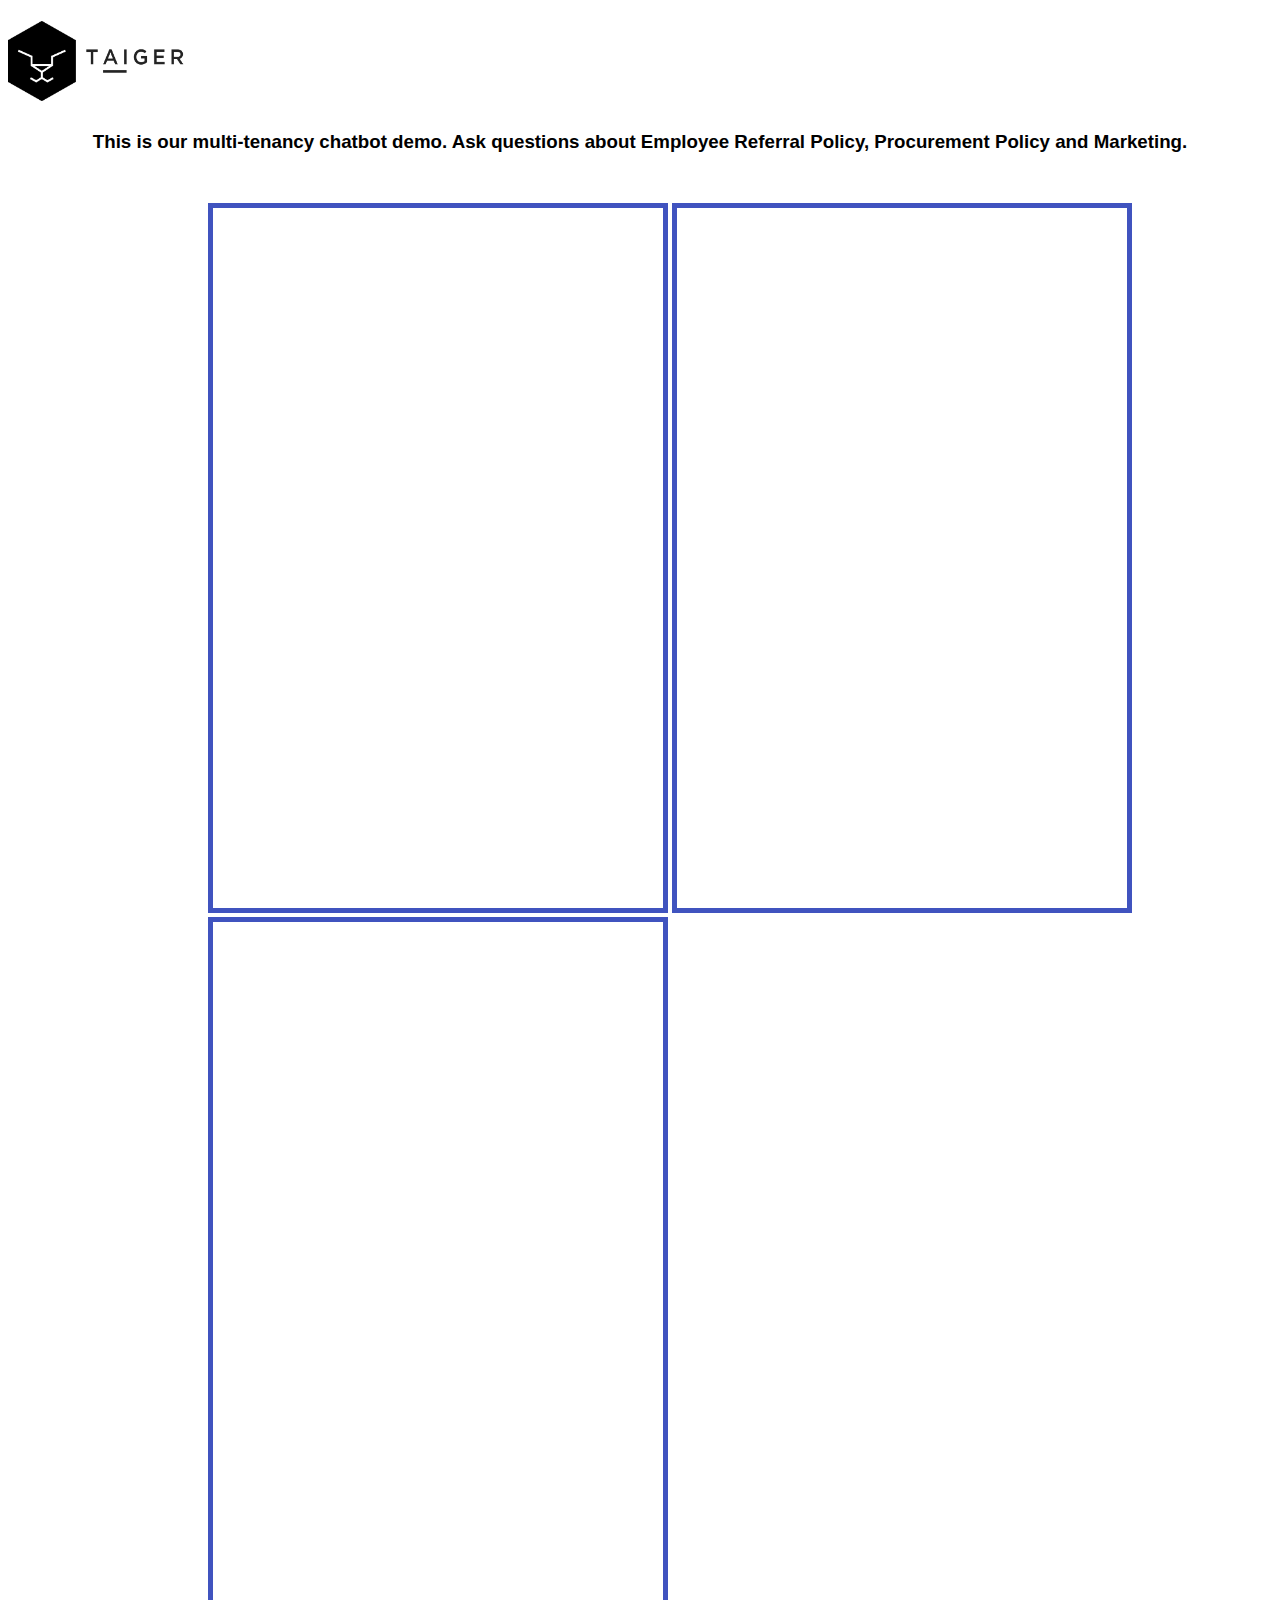
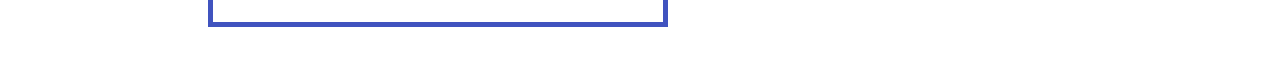
==== main.html @ fe9a47c8 "second commit" ====
<!DOCTYPE html>
<html lang="en">
  <head>
    <meta charset="UTF-8" />
    <meta name="viewport" content="width=device-width, initial-scale=1" />
    <title>TAIGER CONVERSE DEMO PORTAL</title>
    <link rel="stylesheet" href="css/style-main.css" />
    <link
      type="text/css"
      rel="stylesheet"
      href="https://fonts.googleapis.com/css?family=Lato"
    />
  </head>

  <body>
    <h1 class="mb-0 site-logo">
      <a href="https://taiger.com" class="h2 mb-0"
        ><img
          src="img/Horizontal taiger black logo.png"
          alt="Taiger Logo"
          width="180"
          height="80"
        />
      </a>
    </h1>
    <h3 align="center">
      This is our multi-tenancy chatbot demo. Ask questions about Employee
      Referral Policy, Procurement Policy and Marketing.
    </h3>
    <div class="chatbot">
      <iframe
        class="frame"
        width="350"
        height="600"
        src="https://iconverse-demo.taiger.io/iconverse-bot-server/base/chat-app/index.html?botId=0661a78a-05e3-421a-ae4f-6896ded4c8fe&server=/iconverse-bot-server/"
      ></iframe>

      <iframe
        class="frame"
        width="350"
        height="600"
        src="https://iconverse-demo.taiger.io/iconverse-bot-server/base/chat-app/index.html?botId=4d15f9cd-99e6-4c84-9ec1-6804da60ccd0&server=/iconverse-bot-server/"
      ></iframe>

      <iframe
        class="frame"
        width="350"
        height="600"
        src="https://iconverse-demo.taiger.io/iconverse-bot-server/base/chat-app/index.html?botId=c4a4cdaf-a4e9-4086-821d-6806519a893c&server=/iconverse-bot-server/"
      ></iframe>
    </div>
  </body>
</html>
---- css/style-main.css ----
body {
  font-family: Arial;
}
ul {
  list-style-type: none;
  margin: 0;
  padding: 0;
  overflow: hidden;
  background-color: #333;
}

li {
  float: left;
}

li a {
  display: block;
  color: white;
  text-align: center;
  padding: 14px 16px;
  text-decoration: none;
}

li a:hover {
  background-color: #111;
}
button {
  color: #ffffff;
  font-size: 13px;
  line-height: 55px;
  height: 55px;
  font-style: normal;
  font-weight: 900;
  font-family: Lato;
  letter-spacing: 1px;
  text-transform: uppercase;
  border-width: 0px;
  border-radius: 0px;
  -moz-border-radius: 0px;
  -webkit-border-radius: 0px;
  background-color: #007078;
  margin-bottom: 10px;
}

button:hover {
  background-color: #283033;
}
.chatbot {
  display: block;
  margin: 50px auto;
  padding-left: 200px;
  // text-align: center;
}
//body {
//  background-color: #333;
//}
.frame {
  border: 5px solid #4053bf;
  padding-top: 50px;
  padding-right: 50px;
  padding-bottom: 50px;
  padding-left: 50px;
}
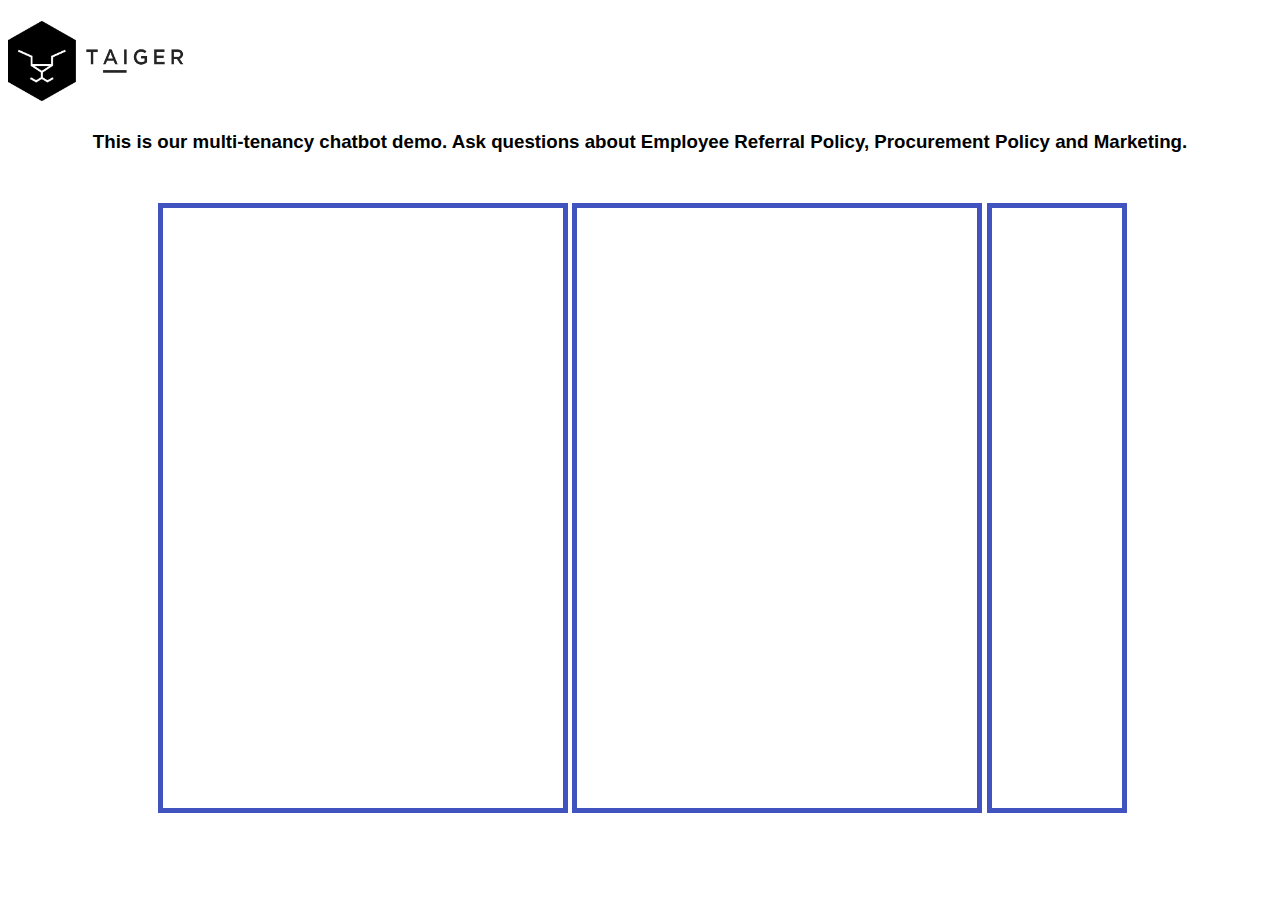
==== commit 5cb8b3a0: "fix margin" ====
--- a/main.html
+++ b/main.html
@@ -30,22 +30,22 @@
     <div class="chatbot">
       <iframe
         class="frame"
-        width="350"
-        height="600"
+        width="300"
+        height="500"
         src="https://iconverse-demo.taiger.io/iconverse-bot-server/base/chat-app/index.html?botId=0661a78a-05e3-421a-ae4f-6896ded4c8fe&server=/iconverse-bot-server/"
       ></iframe>
 
       <iframe
         class="frame"
-        width="350"
-        height="600"
+        width="300"
+        height="500"
         src="https://iconverse-demo.taiger.io/iconverse-bot-server/base/chat-app/index.html?botId=4d15f9cd-99e6-4c84-9ec1-6804da60ccd0&server=/iconverse-bot-server/"
       ></iframe>
 
       <iframe
         class="frame"
-        width="350"
-        height="600"
+        width="30"
+        height="500"
         src="https://iconverse-demo.taiger.io/iconverse-bot-server/base/chat-app/index.html?botId=c4a4cdaf-a4e9-4086-821d-6806519a893c&server=/iconverse-bot-server/"
       ></iframe>
     </div>
--- a/css/style-main.css
+++ b/css/style-main.css
@@ -48,7 +48,7 @@
 .chatbot {
   display: block;
   margin: 50px auto;
-  padding-left: 200px;
+  padding-left: 150px;
   // text-align: center;
 }
 //body {
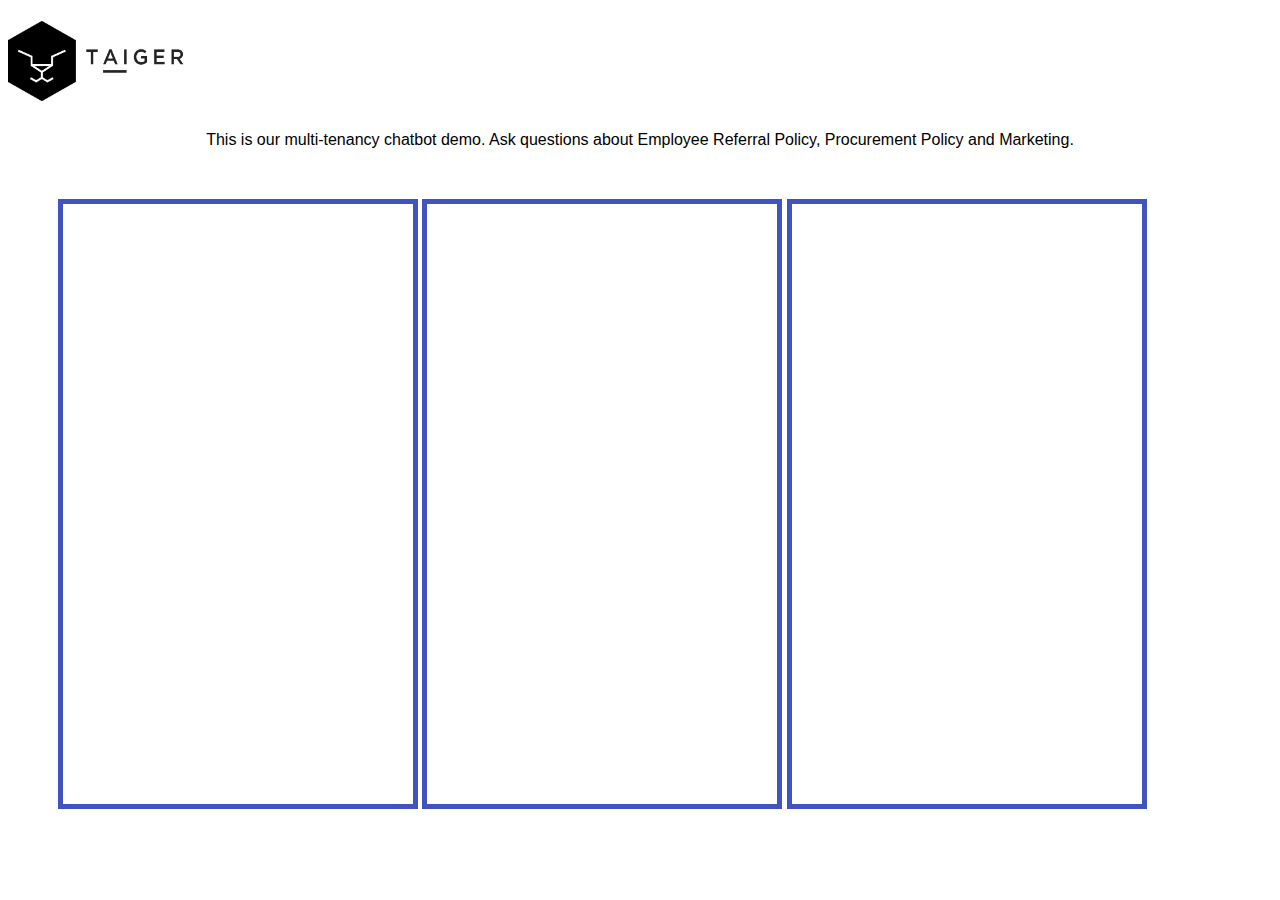
==== commit c1d6dbe5: "fix margin" ====
--- a/main.html
+++ b/main.html
@@ -23,28 +23,28 @@
         />
       </a>
     </h1>
-    <h3 align="center">
+    <p align="center">
       This is our multi-tenancy chatbot demo. Ask questions about Employee
       Referral Policy, Procurement Policy and Marketing.
-    </h3>
+    </p>
     <div class="chatbot">
       <iframe
         class="frame"
-        width="300"
+        width="250"
         height="500"
         src="https://iconverse-demo.taiger.io/iconverse-bot-server/base/chat-app/index.html?botId=0661a78a-05e3-421a-ae4f-6896ded4c8fe&server=/iconverse-bot-server/"
       ></iframe>
 
       <iframe
         class="frame"
-        width="300"
+        width="250"
         height="500"
         src="https://iconverse-demo.taiger.io/iconverse-bot-server/base/chat-app/index.html?botId=4d15f9cd-99e6-4c84-9ec1-6804da60ccd0&server=/iconverse-bot-server/"
       ></iframe>
 
       <iframe
         class="frame"
-        width="30"
+        width="250"
         height="500"
         src="https://iconverse-demo.taiger.io/iconverse-bot-server/base/chat-app/index.html?botId=c4a4cdaf-a4e9-4086-821d-6806519a893c&server=/iconverse-bot-server/"
       ></iframe>
--- a/css/style-main.css
+++ b/css/style-main.css
@@ -48,7 +48,7 @@
 .chatbot {
   display: block;
   margin: 50px auto;
-  padding-left: 150px;
+  padding-left: 50px;
   // text-align: center;
 }
 //body {
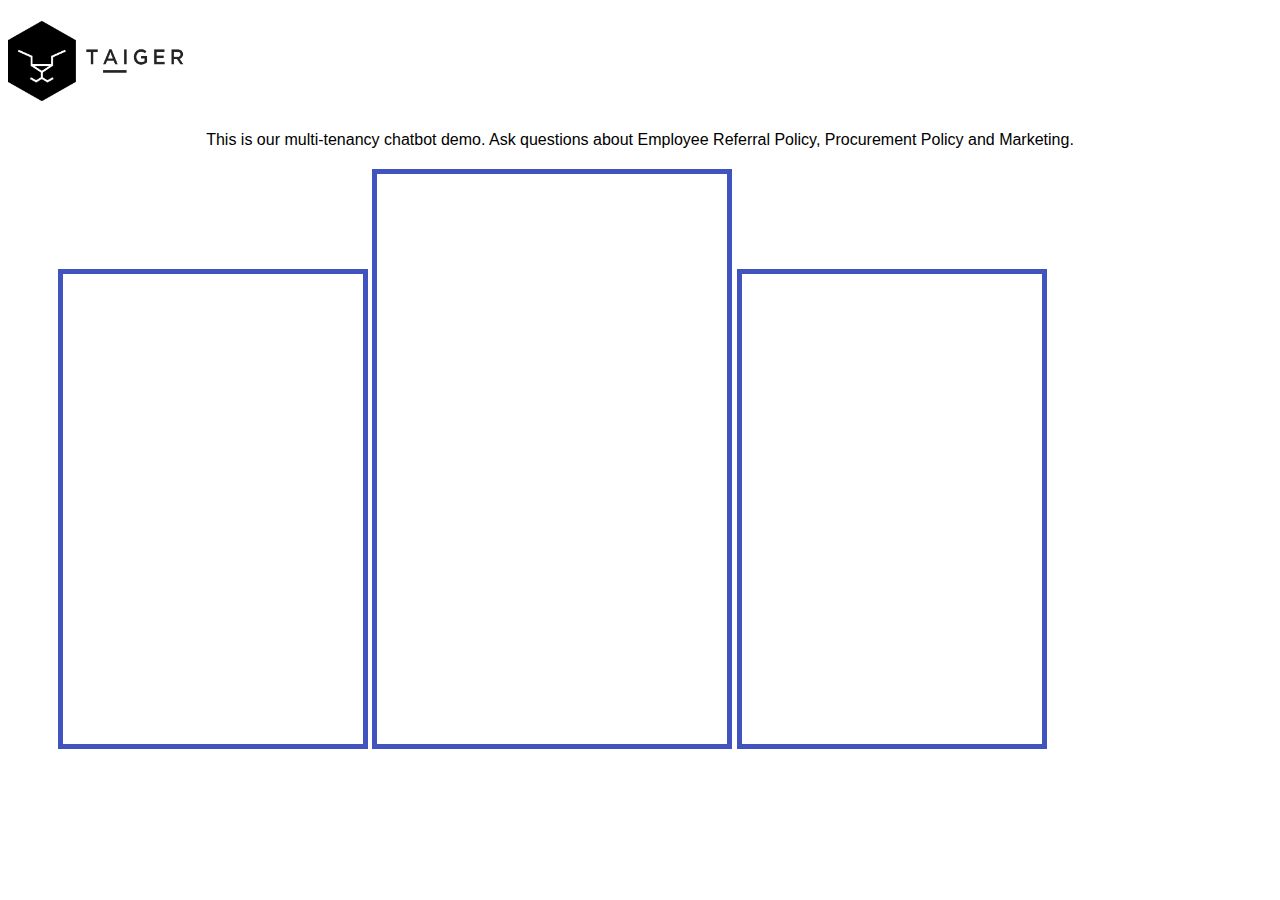
==== commit 33963d52: "fix margin" ====
--- a/main.html
+++ b/main.html
@@ -30,8 +30,8 @@
     <div class="chatbot">
       <iframe
         class="frame"
-        width="250"
-        height="500"
+        width="200"
+        height="400"
         src="https://iconverse-demo.taiger.io/iconverse-bot-server/base/chat-app/index.html?botId=0661a78a-05e3-421a-ae4f-6896ded4c8fe&server=/iconverse-bot-server/"
       ></iframe>
 
@@ -44,8 +44,8 @@
 
       <iframe
         class="frame"
-        width="250"
-        height="500"
+        width="200"
+        height="400"
         src="https://iconverse-demo.taiger.io/iconverse-bot-server/base/chat-app/index.html?botId=c4a4cdaf-a4e9-4086-821d-6806519a893c&server=/iconverse-bot-server/"
       ></iframe>
     </div>
--- a/css/style-main.css
+++ b/css/style-main.css
@@ -47,7 +47,7 @@
 }
 .chatbot {
   display: block;
-  margin: 50px auto;
+  margin: 20px auto;
   padding-left: 50px;
   // text-align: center;
 }
@@ -56,7 +56,7 @@
 //}
 .frame {
   border: 5px solid #4053bf;
-  padding-top: 50px;
+  padding-top: 20px;
   padding-right: 50px;
   padding-bottom: 50px;
   padding-left: 50px;
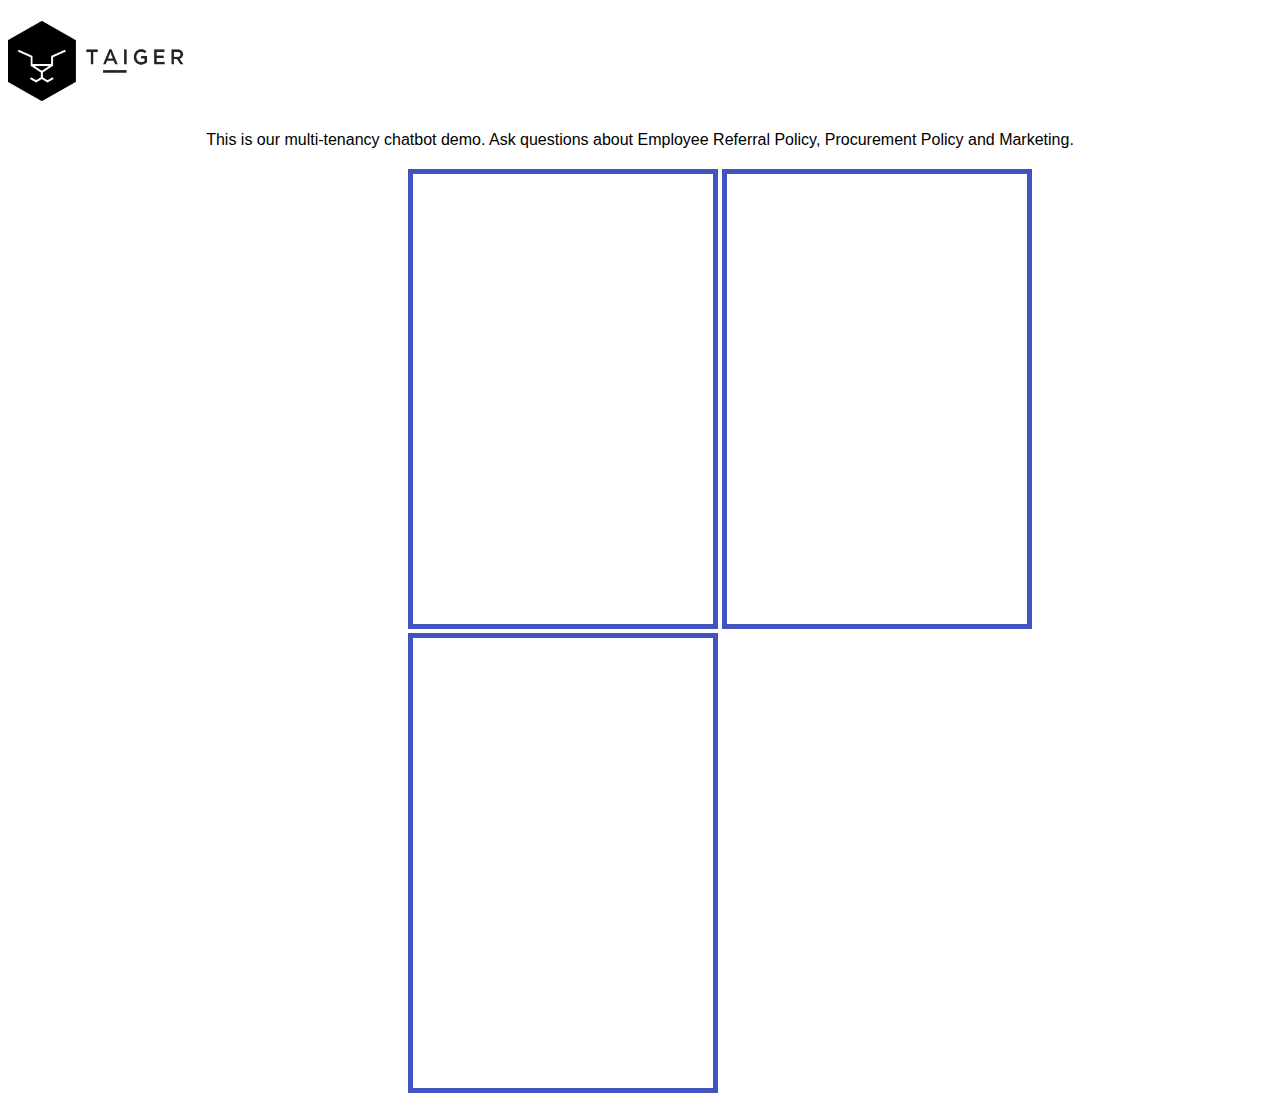
==== commit ea66f38d: "fix margin" ====
--- a/main.html
+++ b/main.html
@@ -37,8 +37,8 @@
 
       <iframe
         class="frame"
-        width="250"
-        height="500"
+        width="200"
+        height="400"
         src="https://iconverse-demo.taiger.io/iconverse-bot-server/base/chat-app/index.html?botId=4d15f9cd-99e6-4c84-9ec1-6804da60ccd0&server=/iconverse-bot-server/"
       ></iframe>
 
--- a/css/style-main.css
+++ b/css/style-main.css
@@ -48,7 +48,7 @@
 .chatbot {
   display: block;
   margin: 20px auto;
-  padding-left: 50px;
+  padding-left: 400px;
   // text-align: center;
 }
 //body {
@@ -56,7 +56,7 @@
 //}
 .frame {
   border: 5px solid #4053bf;
-  padding-top: 20px;
+  //  padding-top: 20px;
   padding-right: 50px;
   padding-bottom: 50px;
   padding-left: 50px;
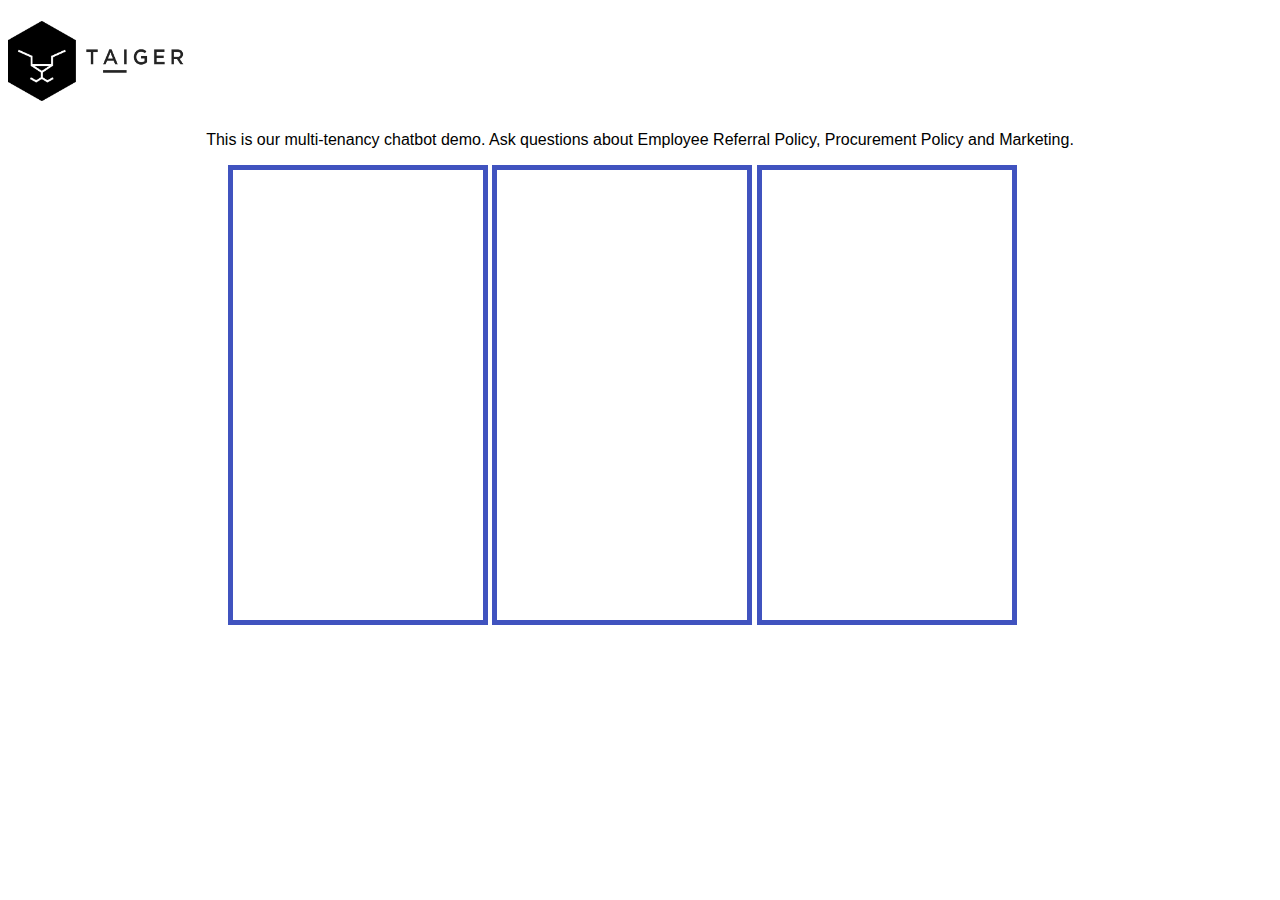
==== commit d777d491: "fix margin" ====
--- a/main.html
+++ b/main.html
@@ -30,22 +30,22 @@
     <div class="chatbot">
       <iframe
         class="frame"
-        width="200"
-        height="400"
+        width="250"
+        height="450"
         src="https://iconverse-demo.taiger.io/iconverse-bot-server/base/chat-app/index.html?botId=0661a78a-05e3-421a-ae4f-6896ded4c8fe&server=/iconverse-bot-server/"
       ></iframe>
 
       <iframe
         class="frame"
-        width="200"
-        height="400"
+        width="250"
+        height="450"
         src="https://iconverse-demo.taiger.io/iconverse-bot-server/base/chat-app/index.html?botId=4d15f9cd-99e6-4c84-9ec1-6804da60ccd0&server=/iconverse-bot-server/"
       ></iframe>
 
       <iframe
         class="frame"
-        width="200"
-        height="400"
+        width="250"
+        height="450"
         src="https://iconverse-demo.taiger.io/iconverse-bot-server/base/chat-app/index.html?botId=c4a4cdaf-a4e9-4086-821d-6806519a893c&server=/iconverse-bot-server/"
       ></iframe>
     </div>
--- a/css/style-main.css
+++ b/css/style-main.css
@@ -47,8 +47,8 @@
 }
 .chatbot {
   display: block;
-  margin: 20px auto;
-  padding-left: 400px;
+  margin: 0px auto;
+  padding-left: 220px;
   // text-align: center;
 }
 //body {
@@ -57,7 +57,7 @@
 .frame {
   border: 5px solid #4053bf;
   //  padding-top: 20px;
-  padding-right: 50px;
-  padding-bottom: 50px;
-  padding-left: 50px;
+  padding-right: 0px;
+  padding-bottom: 0px;
+  padding-left: 0px;
 }
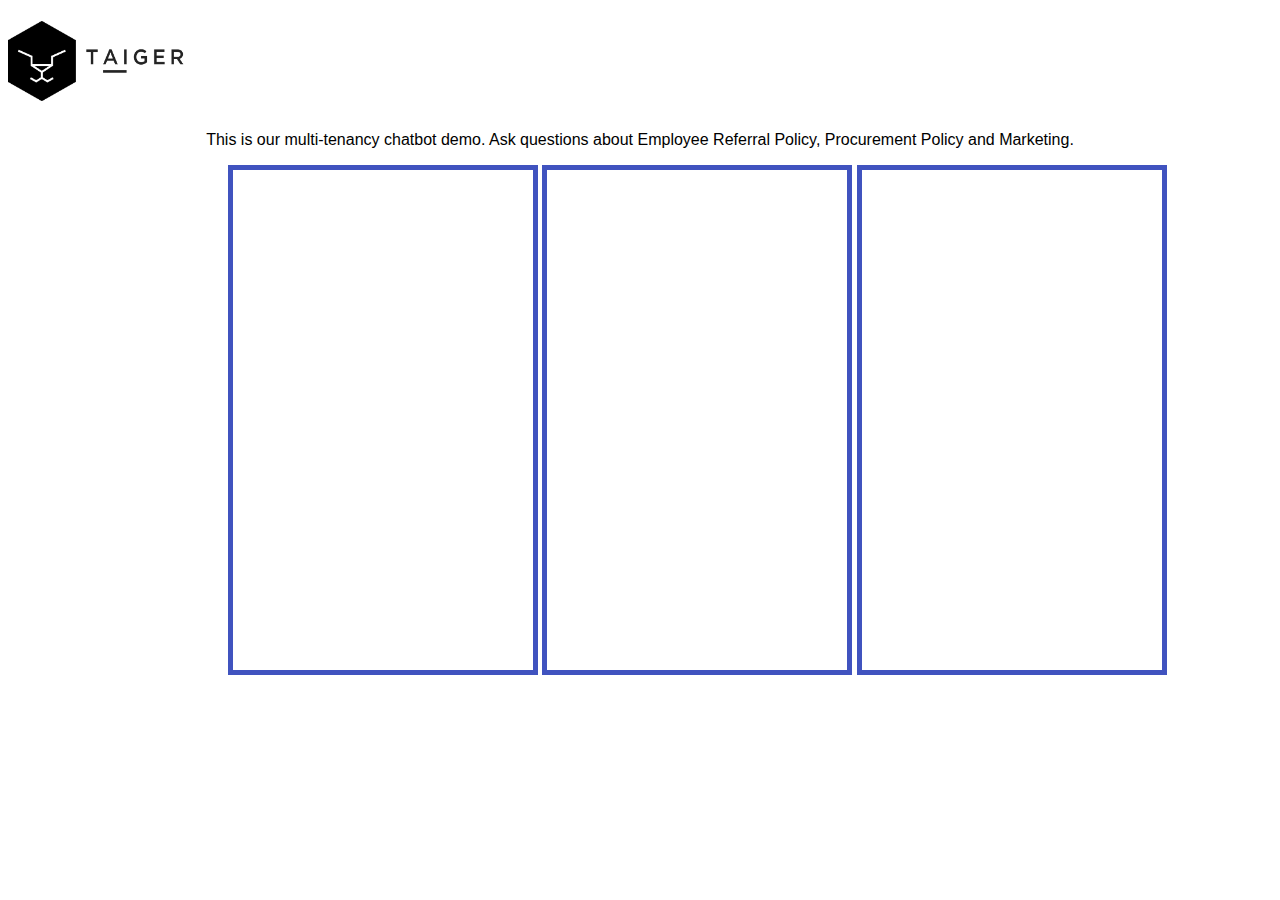
==== commit e009c843: "fix margin" ====
--- a/main.html
+++ b/main.html
@@ -30,22 +30,22 @@
     <div class="chatbot">
       <iframe
         class="frame"
-        width="250"
-        height="450"
+        width="300"
+        height="500"
         src="https://iconverse-demo.taiger.io/iconverse-bot-server/base/chat-app/index.html?botId=0661a78a-05e3-421a-ae4f-6896ded4c8fe&server=/iconverse-bot-server/"
       ></iframe>
 
       <iframe
         class="frame"
-        width="250"
-        height="450"
+        width="300"
+        height="500"
         src="https://iconverse-demo.taiger.io/iconverse-bot-server/base/chat-app/index.html?botId=4d15f9cd-99e6-4c84-9ec1-6804da60ccd0&server=/iconverse-bot-server/"
       ></iframe>
 
       <iframe
         class="frame"
-        width="250"
-        height="450"
+        width="300"
+        height="500"
         src="https://iconverse-demo.taiger.io/iconverse-bot-server/base/chat-app/index.html?botId=c4a4cdaf-a4e9-4086-821d-6806519a893c&server=/iconverse-bot-server/"
       ></iframe>
     </div>
